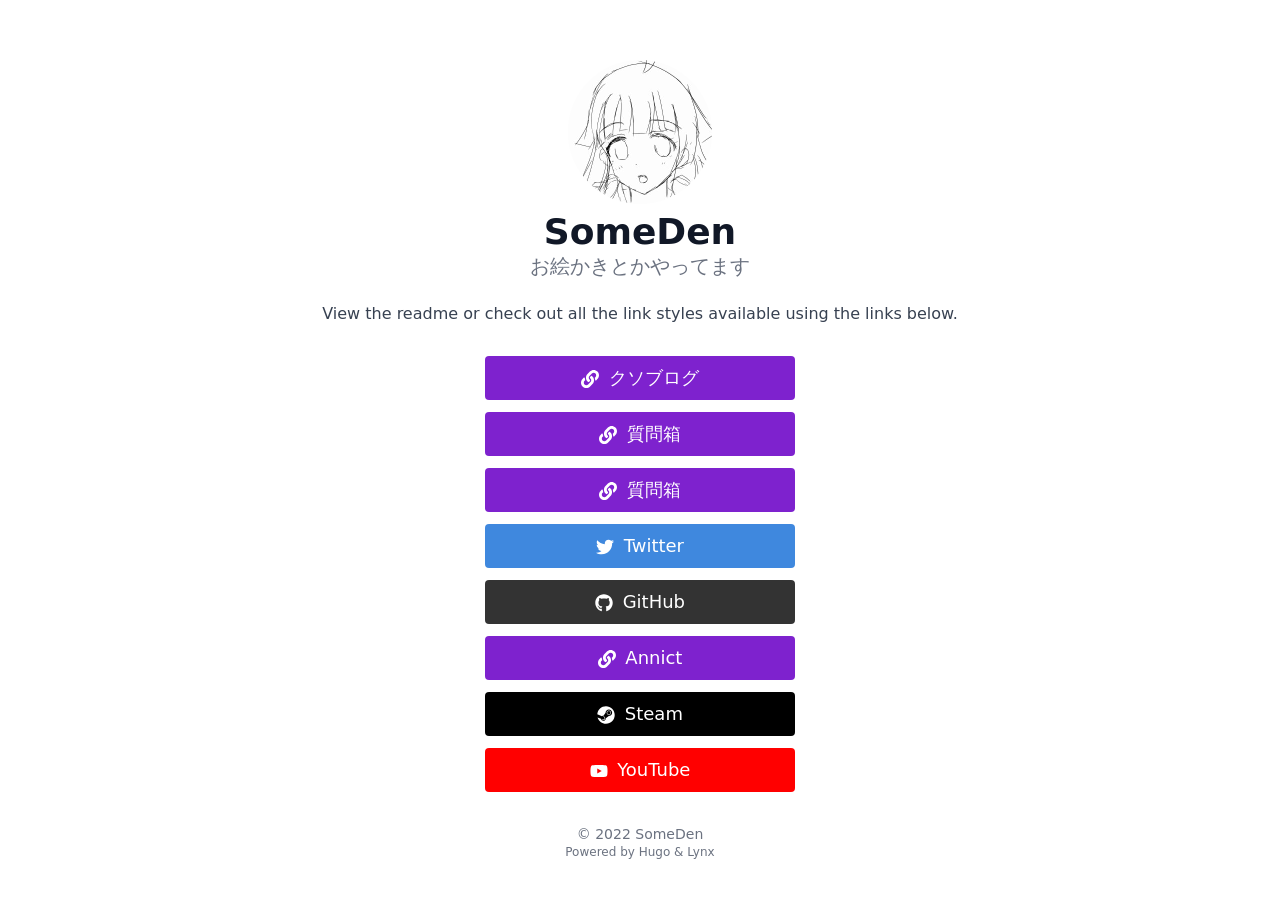
==== index.html @ 356dc379 "update" ====
<!DOCTYPE html>
<html lang="en"><head>
  <meta charset="utf-8" />
  
  <meta name="viewport" content="width=device-width, initial-scale=1.0" />
  <meta http-equiv="X-UA-Compatible" content="ie=edge" />
  
  <title>そむでんポータル</title>
    <meta name="title" content="そむでんポータル" />
  
  <meta name="description" content="This is a demo of the Lynx theme for Hugo." />
  
  
  
  <link rel="canonical" href="https://someden.net/" />
  <link rel="alternate" type="application/rss+xml" href="/index.xml" title="そむでんポータル" />
  
  
  
  
  
  
    
  
  
  <link
    type="text/css"
    rel="stylesheet"
    href="/css/main.bundle.min.e1b2ca140dff9c2460dcc70687567cdcdd257bd75f4d5760fb56a2e38b08fd2cbbd1a0a0da3be01f25ee10e62e0bbdfd3d20d3099c1bad1e24766a9400a176af.css"
    integrity="sha512-4bLKFA3/nCRg3McGh1Z83N0le9dfTVdg&#43;1ai44sI/Sy70aCg2jvgHyXuEOYuC739PSDTCZwbrR4kdmqUAKF2rw=="
  />
  
  
    <link rel="apple-touch-icon" sizes="180x180" href="/apple-touch-icon.png" />
    <link rel="icon" type="image/png" sizes="32x32" href="/favicon-32x32.png" />
    <link rel="icon" type="image/png" sizes="16x16" href="/favicon-16x16.png" />
    <link rel="manifest" href="/site.webmanifest" />
  
  
  
  
  
  
  
  <meta property="og:title" content="" />
<meta property="og:description" content="This is a demo of the Lynx theme for Hugo." />
<meta property="og:type" content="website" />
<meta property="og:url" content="https://someden.net/" />


  <meta name="twitter:card" content="summary"/>
<meta name="twitter:title" content=""/>
<meta name="twitter:description" content="This is a demo of the Lynx theme for Hugo."/>

  
  
    <meta name="generator" content="Hugo 0.105.0">
  
  
  <meta name="author" content="SomeDen" />
  
    
      <link href="#ZgotmplZ" rel="me" />
    
      <link href="#ZgotmplZ" rel="me" />
    
      <link href="#ZgotmplZ" rel="me" />
    
      <link href="https://twitter.com/SomeDen_JOTX" rel="me" />
    
      <link href="https://github.com/SomeDena786" rel="me" />
    
      <link href="#ZgotmplZ" rel="me" />
    
      <link href="https://steamcommunity.com/profiles/76561198400848263" rel="me" />
    
      <link href="https://www.youtube.com/channel/UC3XSgAMSK6L0suJ59h6_RxQ" rel="me" />
    
  
  
  
  
  


  
  
</head>
<body
    class="flex flex-col h-screen px-6 m-auto text-lg leading-7 bg-neutral max-w-7xl text-neutral-900 dark:bg-neutral-800 dark:text-white sm:px-14 md:px-24 lg:px-32"
  >
    <main class="flex-grow">
  <article class="flex flex-col items-center justify-center h-full mt-10 text-center">
    <header class="flex flex-col items-center mb-3">
      
        
        
        
          
        
        
          
        
        <img
          class="mb-2 rounded-full h-36 w-36"
          width="144"
          height="144"
          alt="SomeDen"
          src="/author_hu186de4450db01cb0ad0e7162a1427096_298804_288x288_fill_q75_box_smart1.jpg"
        />
      
      <h1 class="text-4xl font-extrabold dark:text-white">
        SomeDen
      </h1>
      
        <h2 class="text-xl text-neutral-500 dark:text-neutral-400">
          お絵かきとかやってます
        </h2>
      
      
        <section class="pt-5 prose dark:prose-invert"><p>View the readme or check out all the link styles available using the links below.</p>
</section>
      
    </header>
    
      <div class="flex flex-col flex-wrap min-w-full mt-4 sm:min-w-0">
        
          
            
            
            
            
            
            
              
              
              
              
              
            
            <a
              class="link link-link mb-3 min-w-full rounded py-2 text-lg sm:px-24"
              href="http://blog.someden.net"
              target="_self"
              
              rel="me noopener noreferrer"
            ><span class="mr-1">

  <span class="relative inline-block align-text-bottom icon">
    <svg aria-hidden="true" focusable="false" data-prefix="fas" data-icon="link" class="svg-inline--fa fa-link fa-w-16" role="img" xmlns="http://www.w3.org/2000/svg" viewBox="0 0 512 512"><path fill="currentColor" d="M326.612 185.391c59.747 59.809 58.927 155.698.36 214.59-.11.12-.24.25-.36.37l-67.2 67.2c-59.27 59.27-155.699 59.262-214.96 0-59.27-59.26-59.27-155.7 0-214.96l37.106-37.106c9.84-9.84 26.786-3.3 27.294 10.606.648 17.722 3.826 35.527 9.69 52.721 1.986 5.822.567 12.262-3.783 16.612l-13.087 13.087c-28.026 28.026-28.905 73.66-1.155 101.96 28.024 28.579 74.086 28.749 102.325.51l67.2-67.19c28.191-28.191 28.073-73.757 0-101.83-3.701-3.694-7.429-6.564-10.341-8.569a16.037 16.037 0 0 1-6.947-12.606c-.396-10.567 3.348-21.456 11.698-29.806l21.054-21.055c5.521-5.521 14.182-6.199 20.584-1.731a152.482 152.482 0 0 1 20.522 17.197zM467.547 44.449c-59.261-59.262-155.69-59.27-214.96 0l-67.2 67.2c-.12.12-.25.25-.36.37-58.566 58.892-59.387 154.781.36 214.59a152.454 152.454 0 0 0 20.521 17.196c6.402 4.468 15.064 3.789 20.584-1.731l21.054-21.055c8.35-8.35 12.094-19.239 11.698-29.806a16.037 16.037 0 0 0-6.947-12.606c-2.912-2.005-6.64-4.875-10.341-8.569-28.073-28.073-28.191-73.639 0-101.83l67.2-67.19c28.239-28.239 74.3-28.069 102.325.51 27.75 28.3 26.872 73.934-1.155 101.96l-13.087 13.087c-4.35 4.35-5.769 10.79-3.783 16.612 5.864 17.194 9.042 34.999 9.69 52.721.509 13.906 17.454 20.446 27.294 10.606l37.106-37.106c59.271-59.259 59.271-155.699.001-214.959z"></path></svg>
  </span>

</span>クソブログ
            </a>
          
        
          
            
            
            
            
            
            
              
              
              
              
              
            
            <a
              class="link link-link mb-3 min-w-full rounded py-2 text-lg sm:px-24"
              href="https://peing.net/ja/someden_jotx"
              target="_self"
              
              rel="me noopener noreferrer"
            ><span class="mr-1">

  <span class="relative inline-block align-text-bottom icon">
    <svg aria-hidden="true" focusable="false" data-prefix="fas" data-icon="link" class="svg-inline--fa fa-link fa-w-16" role="img" xmlns="http://www.w3.org/2000/svg" viewBox="0 0 512 512"><path fill="currentColor" d="M326.612 185.391c59.747 59.809 58.927 155.698.36 214.59-.11.12-.24.25-.36.37l-67.2 67.2c-59.27 59.27-155.699 59.262-214.96 0-59.27-59.26-59.27-155.7 0-214.96l37.106-37.106c9.84-9.84 26.786-3.3 27.294 10.606.648 17.722 3.826 35.527 9.69 52.721 1.986 5.822.567 12.262-3.783 16.612l-13.087 13.087c-28.026 28.026-28.905 73.66-1.155 101.96 28.024 28.579 74.086 28.749 102.325.51l67.2-67.19c28.191-28.191 28.073-73.757 0-101.83-3.701-3.694-7.429-6.564-10.341-8.569a16.037 16.037 0 0 1-6.947-12.606c-.396-10.567 3.348-21.456 11.698-29.806l21.054-21.055c5.521-5.521 14.182-6.199 20.584-1.731a152.482 152.482 0 0 1 20.522 17.197zM467.547 44.449c-59.261-59.262-155.69-59.27-214.96 0l-67.2 67.2c-.12.12-.25.25-.36.37-58.566 58.892-59.387 154.781.36 214.59a152.454 152.454 0 0 0 20.521 17.196c6.402 4.468 15.064 3.789 20.584-1.731l21.054-21.055c8.35-8.35 12.094-19.239 11.698-29.806a16.037 16.037 0 0 0-6.947-12.606c-2.912-2.005-6.64-4.875-10.341-8.569-28.073-28.073-28.191-73.639 0-101.83l67.2-67.19c28.239-28.239 74.3-28.069 102.325.51 27.75 28.3 26.872 73.934-1.155 101.96l-13.087 13.087c-4.35 4.35-5.769 10.79-3.783 16.612 5.864 17.194 9.042 34.999 9.69 52.721.509 13.906 17.454 20.446 27.294 10.606l37.106-37.106c59.271-59.259 59.271-155.699.001-214.959z"></path></svg>
  </span>

</span>質問箱
            </a>
          
        
          
            
            
            
            
            
            
              
              
              
              
              
            
            <a
              class="link link-link mb-3 min-w-full rounded py-2 text-lg sm:px-24"
              href="someden@someden.net"
              target="_self"
              
              rel="me noopener noreferrer"
            ><span class="mr-1">

  <span class="relative inline-block align-text-bottom icon">
    <svg aria-hidden="true" focusable="false" data-prefix="fas" data-icon="link" class="svg-inline--fa fa-link fa-w-16" role="img" xmlns="http://www.w3.org/2000/svg" viewBox="0 0 512 512"><path fill="currentColor" d="M326.612 185.391c59.747 59.809 58.927 155.698.36 214.59-.11.12-.24.25-.36.37l-67.2 67.2c-59.27 59.27-155.699 59.262-214.96 0-59.27-59.26-59.27-155.7 0-214.96l37.106-37.106c9.84-9.84 26.786-3.3 27.294 10.606.648 17.722 3.826 35.527 9.69 52.721 1.986 5.822.567 12.262-3.783 16.612l-13.087 13.087c-28.026 28.026-28.905 73.66-1.155 101.96 28.024 28.579 74.086 28.749 102.325.51l67.2-67.19c28.191-28.191 28.073-73.757 0-101.83-3.701-3.694-7.429-6.564-10.341-8.569a16.037 16.037 0 0 1-6.947-12.606c-.396-10.567 3.348-21.456 11.698-29.806l21.054-21.055c5.521-5.521 14.182-6.199 20.584-1.731a152.482 152.482 0 0 1 20.522 17.197zM467.547 44.449c-59.261-59.262-155.69-59.27-214.96 0l-67.2 67.2c-.12.12-.25.25-.36.37-58.566 58.892-59.387 154.781.36 214.59a152.454 152.454 0 0 0 20.521 17.196c6.402 4.468 15.064 3.789 20.584-1.731l21.054-21.055c8.35-8.35 12.094-19.239 11.698-29.806a16.037 16.037 0 0 0-6.947-12.606c-2.912-2.005-6.64-4.875-10.341-8.569-28.073-28.073-28.191-73.639 0-101.83l67.2-67.19c28.239-28.239 74.3-28.069 102.325.51 27.75 28.3 26.872 73.934-1.155 101.96l-13.087 13.087c-4.35 4.35-5.769 10.79-3.783 16.612 5.864 17.194 9.042 34.999 9.69 52.721.509 13.906 17.454 20.446 27.294 10.606l37.106-37.106c59.271-59.259 59.271-155.699.001-214.959z"></path></svg>
  </span>

</span>質問箱
            </a>
          
        
          
            
            
            
            
            
            
            <a
              class="link link-twitter mb-3 min-w-full rounded py-2 text-lg sm:px-24"
              href="https://twitter.com/SomeDen_JOTX"
              target="_blank"
              
              rel="me noopener noreferrer"
            ><span class="mr-1">

  <span class="relative inline-block align-text-bottom icon">
    <svg aria-hidden="true" focusable="false" data-prefix="fab" data-icon="twitter" class="svg-inline--fa fa-twitter fa-w-16" role="img" xmlns="http://www.w3.org/2000/svg" viewBox="0 0 512 512"><path fill="currentColor" d="M459.37 151.716c.325 4.548.325 9.097.325 13.645 0 138.72-105.583 298.558-298.558 298.558-59.452 0-114.68-17.219-161.137-47.106 8.447.974 16.568 1.299 25.34 1.299 49.055 0 94.213-16.568 130.274-44.832-46.132-.975-84.792-31.188-98.112-72.772 6.498.974 12.995 1.624 19.818 1.624 9.421 0 18.843-1.3 27.614-3.573-48.081-9.747-84.143-51.98-84.143-102.985v-1.299c13.969 7.797 30.214 12.67 47.431 13.319-28.264-18.843-46.781-51.005-46.781-87.391 0-19.492 5.197-37.36 14.294-52.954 51.655 63.675 129.3 105.258 216.365 109.807-1.624-7.797-2.599-15.918-2.599-24.04 0-57.828 46.782-104.934 104.934-104.934 30.213 0 57.502 12.67 76.67 33.137 23.715-4.548 46.456-13.32 66.599-25.34-7.798 24.366-24.366 44.833-46.132 57.827 21.117-2.273 41.584-8.122 60.426-16.243-14.292 20.791-32.161 39.308-52.628 54.253z"></path></svg>
  </span>

</span>Twitter
            </a>
          
        
          
            
            
            
            
            
            
            <a
              class="link link-github mb-3 min-w-full rounded py-2 text-lg sm:px-24"
              href="https://github.com/SomeDena786"
              target="_blank"
              
              rel="me noopener noreferrer"
            ><span class="mr-1">

  <span class="relative inline-block align-text-bottom icon">
    <svg aria-hidden="true" focusable="false" data-prefix="fab" data-icon="github" class="svg-inline--fa fa-github fa-w-16" role="img" xmlns="http://www.w3.org/2000/svg" viewBox="0 0 496 512"><path fill="currentColor" d="M165.9 397.4c0 2-2.3 3.6-5.2 3.6-3.3.3-5.6-1.3-5.6-3.6 0-2 2.3-3.6 5.2-3.6 3-.3 5.6 1.3 5.6 3.6zm-31.1-4.5c-.7 2 1.3 4.3 4.3 4.9 2.6 1 5.6 0 6.2-2s-1.3-4.3-4.3-5.2c-2.6-.7-5.5.3-6.2 2.3zm44.2-1.7c-2.9.7-4.9 2.6-4.6 4.9.3 2 2.9 3.3 5.9 2.6 2.9-.7 4.9-2.6 4.6-4.6-.3-1.9-3-3.2-5.9-2.9zM244.8 8C106.1 8 0 113.3 0 252c0 110.9 69.8 205.8 169.5 239.2 12.8 2.3 17.3-5.6 17.3-12.1 0-6.2-.3-40.4-.3-61.4 0 0-70 15-84.7-29.8 0 0-11.4-29.1-27.8-36.6 0 0-22.9-15.7 1.6-15.4 0 0 24.9 2 38.6 25.8 21.9 38.6 58.6 27.5 72.9 20.9 2.3-16 8.8-27.1 16-33.7-55.9-6.2-112.3-14.3-112.3-110.5 0-27.5 7.6-41.3 23.6-58.9-2.6-6.5-11.1-33.3 2.6-67.9 20.9-6.5 69 27 69 27 20-5.6 41.5-8.5 62.8-8.5s42.8 2.9 62.8 8.5c0 0 48.1-33.6 69-27 13.7 34.7 5.2 61.4 2.6 67.9 16 17.7 25.8 31.5 25.8 58.9 0 96.5-58.9 104.2-114.8 110.5 9.2 7.9 17 22.9 17 46.4 0 33.7-.3 75.4-.3 83.6 0 6.5 4.6 14.4 17.3 12.1C428.2 457.8 496 362.9 496 252 496 113.3 383.5 8 244.8 8zM97.2 352.9c-1.3 1-1 3.3.7 5.2 1.6 1.6 3.9 2.3 5.2 1 1.3-1 1-3.3-.7-5.2-1.6-1.6-3.9-2.3-5.2-1zm-10.8-8.1c-.7 1.3.3 2.9 2.3 3.9 1.6 1 3.6.7 4.3-.7.7-1.3-.3-2.9-2.3-3.9-2-.6-3.6-.3-4.3.7zm32.4 35.6c-1.6 1.3-1 4.3 1.3 6.2 2.3 2.3 5.2 2.6 6.5 1 1.3-1.3.7-4.3-1.3-6.2-2.2-2.3-5.2-2.6-6.5-1zm-11.4-14.7c-1.6 1-1.6 3.6 0 5.9 1.6 2.3 4.3 3.3 5.6 2.3 1.6-1.3 1.6-3.9 0-6.2-1.4-2.3-4-3.3-5.6-2z"></path></svg>
  </span>

</span>GitHub
            </a>
          
        
          
            
            
            
            
            
            
              
              
              
              
              
            
            <a
              class="link link-link mb-3 min-w-full rounded py-2 text-lg sm:px-24"
              href="https://annict.com/@SomeDen_JOTX"
              target="_self"
              
              rel="me noopener noreferrer"
            ><span class="mr-1">

  <span class="relative inline-block align-text-bottom icon">
    <svg aria-hidden="true" focusable="false" data-prefix="fas" data-icon="link" class="svg-inline--fa fa-link fa-w-16" role="img" xmlns="http://www.w3.org/2000/svg" viewBox="0 0 512 512"><path fill="currentColor" d="M326.612 185.391c59.747 59.809 58.927 155.698.36 214.59-.11.12-.24.25-.36.37l-67.2 67.2c-59.27 59.27-155.699 59.262-214.96 0-59.27-59.26-59.27-155.7 0-214.96l37.106-37.106c9.84-9.84 26.786-3.3 27.294 10.606.648 17.722 3.826 35.527 9.69 52.721 1.986 5.822.567 12.262-3.783 16.612l-13.087 13.087c-28.026 28.026-28.905 73.66-1.155 101.96 28.024 28.579 74.086 28.749 102.325.51l67.2-67.19c28.191-28.191 28.073-73.757 0-101.83-3.701-3.694-7.429-6.564-10.341-8.569a16.037 16.037 0 0 1-6.947-12.606c-.396-10.567 3.348-21.456 11.698-29.806l21.054-21.055c5.521-5.521 14.182-6.199 20.584-1.731a152.482 152.482 0 0 1 20.522 17.197zM467.547 44.449c-59.261-59.262-155.69-59.27-214.96 0l-67.2 67.2c-.12.12-.25.25-.36.37-58.566 58.892-59.387 154.781.36 214.59a152.454 152.454 0 0 0 20.521 17.196c6.402 4.468 15.064 3.789 20.584-1.731l21.054-21.055c8.35-8.35 12.094-19.239 11.698-29.806a16.037 16.037 0 0 0-6.947-12.606c-2.912-2.005-6.64-4.875-10.341-8.569-28.073-28.073-28.191-73.639 0-101.83l67.2-67.19c28.239-28.239 74.3-28.069 102.325.51 27.75 28.3 26.872 73.934-1.155 101.96l-13.087 13.087c-4.35 4.35-5.769 10.79-3.783 16.612 5.864 17.194 9.042 34.999 9.69 52.721.509 13.906 17.454 20.446 27.294 10.606l37.106-37.106c59.271-59.259 59.271-155.699.001-214.959z"></path></svg>
  </span>

</span>Annict
            </a>
          
        
          
            
            
            
            
            
            
            <a
              class="link link-steam mb-3 min-w-full rounded py-2 text-lg sm:px-24"
              href="https://steamcommunity.com/profiles/76561198400848263"
              target="_blank"
              
              rel="me noopener noreferrer"
            ><span class="mr-1">

  <span class="relative inline-block align-text-bottom icon">
    <svg aria-hidden="true" focusable="false" data-prefix="fab" data-icon="steam" class="svg-inline--fa fa-steam fa-w-16" role="img" xmlns="http://www.w3.org/2000/svg" viewBox="0 0 496 512"><path fill="currentColor" d="M496 256c0 137-111.2 248-248.4 248-113.8 0-209.6-76.3-239-180.4l95.2 39.3c6.4 32.1 34.9 56.4 68.9 56.4 39.2 0 71.9-32.4 70.2-73.5l84.5-60.2c52.1 1.3 95.8-40.9 95.8-93.5 0-51.6-42-93.5-93.7-93.5s-93.7 42-93.7 93.5v1.2L176.6 279c-15.5-.9-30.7 3.4-43.5 12.1L0 236.1C10.2 108.4 117.1 8 247.6 8 384.8 8 496 119 496 256zM155.7 384.3l-30.5-12.6a52.79 52.79 0 0 0 27.2 25.8c26.9 11.2 57.8-1.6 69-28.4 5.4-13 5.5-27.3.1-40.3-5.4-13-15.5-23.2-28.5-28.6-12.9-5.4-26.7-5.2-38.9-.6l31.5 13c19.8 8.2 29.2 30.9 20.9 50.7-8.3 19.9-31 29.2-50.8 21zm173.8-129.9c-34.4 0-62.4-28-62.4-62.3s28-62.3 62.4-62.3 62.4 28 62.4 62.3-27.9 62.3-62.4 62.3zm.1-15.6c25.9 0 46.9-21 46.9-46.8 0-25.9-21-46.8-46.9-46.8s-46.9 21-46.9 46.8c.1 25.8 21.1 46.8 46.9 46.8z"></path></svg>
  </span>

</span>Steam
            </a>
          
        
          
            
            
            
            
            
            
            <a
              class="link link-youtube mb-3 min-w-full rounded py-2 text-lg sm:px-24"
              href="https://www.youtube.com/channel/UC3XSgAMSK6L0suJ59h6_RxQ"
              target="_blank"
              
              rel="me noopener noreferrer"
            ><span class="mr-1">

  <span class="relative inline-block align-text-bottom icon">
    <svg aria-hidden="true" focusable="false" data-prefix="fab" data-icon="youtube" class="svg-inline--fa fa-youtube fa-w-18" role="img" xmlns="http://www.w3.org/2000/svg" viewBox="0 0 576 512"><path fill="currentColor" d="M549.655 124.083c-6.281-23.65-24.787-42.276-48.284-48.597C458.781 64 288 64 288 64S117.22 64 74.629 75.486c-23.497 6.322-42.003 24.947-48.284 48.597-11.412 42.867-11.412 132.305-11.412 132.305s0 89.438 11.412 132.305c6.281 23.65 24.787 41.5 48.284 47.821C117.22 448 288 448 288 448s170.78 0 213.371-11.486c23.497-6.321 42.003-24.171 48.284-47.821 11.412-42.867 11.412-132.305 11.412-132.305s0-89.438-11.412-132.305zm-317.51 213.508V175.185l142.739 81.205-142.739 81.201z"></path></svg>
  </span>

</span>YouTube
            </a>
          
        
      </div>
    
  </article>
</main><footer class="py-10">
  <div class="text-center">
    
    <p class="text-sm text-neutral-500 dark:text-neutral-400">
        &copy;
        2022
        SomeDen
    </p>
    
    
      <p class="text-xs text-neutral-500 dark:text-neutral-400">
        
        
        Powered by <a class="hover:underline hover:decoration-primary-400 hover:text-primary-500"
          href="https://gohugo.io/" target="_blank" rel="noopener noreferrer">Hugo</a> &amp; <a class="hover:underline hover:decoration-primary-400 hover:text-primary-500" href="https://git.io/hugo-lynx" target="_blank" rel="noopener noreferrer">Lynx</a>
      </p>
    
  </div>
  
  
</footer>
</body>
</html>
---- css/main.bundle.min.e1b2ca140dff9c2460dcc70687567cdcdd257bd75f4d5760fb56a2e38b08fd2cbbd1a0a0da3be01f25ee10e62e0bbdfd3d20d3099c1bad1e24766a9400a176af.css ----
/*!Lynx v1.2.1 | MIT License | https://github.com/jpanther/lynx*//*!tailwindcss v3.1.8 | MIT License | https://tailwindcss.com*/*,::before,::after{box-sizing:border-box;border-width:0;border-style:solid;border-color:initial}::before,::after{--tw-content:''}html{line-height:1.5;-webkit-text-size-adjust:100%;-moz-tab-size:4;-o-tab-size:4;tab-size:4;font-family:ui-sans-serif,system-ui,-apple-system,BlinkMacSystemFont,segoe ui,Roboto,helvetica neue,Arial,noto sans,sans-serif,apple color emoji,segoe ui emoji,segoe ui symbol,noto color emoji}body{margin:0;line-height:inherit}hr{height:0;color:inherit;border-top-width:1px}abbr:where([title]){-webkit-text-decoration:underline dotted;text-decoration:underline dotted}h1,h2,h3,h4,h5,h6{font-size:inherit;font-weight:inherit}a{color:inherit;text-decoration:inherit}b,strong{font-weight:bolder}code,kbd,samp,pre{font-family:ui-monospace,SFMono-Regular,Menlo,Monaco,Consolas,liberation mono,courier new,monospace;font-size:1em}small{font-size:80%}sub,sup{font-size:75%;line-height:0;position:relative;vertical-align:baseline}sub{bottom:-.25em}sup{top:-.5em}table{text-indent:0;border-color:inherit;border-collapse:collapse}button,input,optgroup,select,textarea{font-family:inherit;font-size:100%;font-weight:inherit;line-height:inherit;color:inherit;margin:0;padding:0}button,select{text-transform:none}button,[type=button],[type=reset],[type=submit]{-webkit-appearance:button;background-color:transparent;background-image:none}:-moz-focusring{outline:auto}:-moz-ui-invalid{box-shadow:none}progress{vertical-align:baseline}::-webkit-inner-spin-button,::-webkit-outer-spin-button{height:auto}[type=search]{-webkit-appearance:textfield;outline-offset:-2px}::-webkit-search-decoration{-webkit-appearance:none}::-webkit-file-upload-button{-webkit-appearance:button;font:inherit}summary{display:list-item}blockquote,dl,dd,h1,h2,h3,h4,h5,h6,hr,figure,p,pre{margin:0}fieldset{margin:0;padding:0}legend{padding:0}ol,ul,menu{list-style:none;margin:0;padding:0}textarea{resize:vertical}input::-moz-placeholder,textarea::-moz-placeholder{opacity:1;color:#9ca3af}input::placeholder,textarea::placeholder{opacity:1;color:#9ca3af}button,[role=button]{cursor:pointer}:disabled{cursor:default}img,svg,video,canvas,audio,iframe,embed,object{display:block;vertical-align:middle}img,video{max-width:100%;height:auto}*,::before,::after{--tw-border-spacing-x:0;--tw-border-spacing-y:0;--tw-translate-x:0;--tw-translate-y:0;--tw-rotate:0;--tw-skew-x:0;--tw-skew-y:0;--tw-scale-x:1;--tw-scale-y:1;--tw-pan-x: ;--tw-pan-y: ;--tw-pinch-zoom: ;--tw-scroll-snap-strictness:proximity;--tw-ordinal: ;--tw-slashed-zero: ;--tw-numeric-figure: ;--tw-numeric-spacing: ;--tw-numeric-fraction: ;--tw-ring-inset: ;--tw-ring-offset-width:0px;--tw-ring-offset-color:#fff;--tw-ring-color:rgb(59 130 246 / 0.5);--tw-ring-offset-shadow:0 0 #0000;--tw-ring-shadow:0 0 #0000;--tw-shadow:0 0 #0000;--tw-shadow-colored:0 0 #0000;--tw-blur: ;--tw-brightness: ;--tw-contrast: ;--tw-grayscale: ;--tw-hue-rotate: ;--tw-invert: ;--tw-saturate: ;--tw-sepia: ;--tw-drop-shadow: ;--tw-backdrop-blur: ;--tw-backdrop-brightness: ;--tw-backdrop-contrast: ;--tw-backdrop-grayscale: ;--tw-backdrop-hue-rotate: ;--tw-backdrop-invert: ;--tw-backdrop-opacity: ;--tw-backdrop-saturate: ;--tw-backdrop-sepia: }::-webkit-backdrop{--tw-border-spacing-x:0;--tw-border-spacing-y:0;--tw-translate-x:0;--tw-translate-y:0;--tw-rotate:0;--tw-skew-x:0;--tw-skew-y:0;--tw-scale-x:1;--tw-scale-y:1;--tw-pan-x: ;--tw-pan-y: ;--tw-pinch-zoom: ;--tw-scroll-snap-strictness:proximity;--tw-ordinal: ;--tw-slashed-zero: ;--tw-numeric-figure: ;--tw-numeric-spacing: ;--tw-numeric-fraction: ;--tw-ring-inset: ;--tw-ring-offset-width:0px;--tw-ring-offset-color:#fff;--tw-ring-color:rgb(59 130 246 / 0.5);--tw-ring-offset-shadow:0 0 #0000;--tw-ring-shadow:0 0 #0000;--tw-shadow:0 0 #0000;--tw-shadow-colored:0 0 #0000;--tw-blur: ;--tw-brightness: ;--tw-contrast: ;--tw-grayscale: ;--tw-hue-rotate: ;--tw-invert: ;--tw-saturate: ;--tw-sepia: ;--tw-drop-shadow: ;--tw-backdrop-blur: ;--tw-backdrop-brightness: ;--tw-backdrop-contrast: ;--tw-backdrop-grayscale: ;--tw-backdrop-hue-rotate: ;--tw-backdrop-invert: ;--tw-backdrop-opacity: ;--tw-backdrop-saturate: ;--tw-backdrop-sepia: }::backdrop{--tw-border-spacing-x:0;--tw-border-spacing-y:0;--tw-translate-x:0;--tw-translate-y:0;--tw-rotate:0;--tw-skew-x:0;--tw-skew-y:0;--tw-scale-x:1;--tw-scale-y:1;--tw-pan-x: ;--tw-pan-y: ;--tw-pinch-zoom: ;--tw-scroll-snap-strictness:proximity;--tw-ordinal: ;--tw-slashed-zero: ;--tw-numeric-figure: ;--tw-numeric-spacing: ;--tw-numeric-fraction: ;--tw-ring-inset: ;--tw-ring-offset-width:0px;--tw-ring-offset-color:#fff;--tw-ring-color:rgb(59 130 246 / 0.5);--tw-ring-offset-shadow:0 0 #0000;--tw-ring-shadow:0 0 #0000;--tw-shadow:0 0 #0000;--tw-shadow-colored:0 0 #0000;--tw-blur: ;--tw-brightness: ;--tw-contrast: ;--tw-grayscale: ;--tw-hue-rotate: ;--tw-invert: ;--tw-saturate: ;--tw-sepia: ;--tw-drop-shadow: ;--tw-backdrop-blur: ;--tw-backdrop-brightness: ;--tw-backdrop-contrast: ;--tw-backdrop-grayscale: ;--tw-backdrop-hue-rotate: ;--tw-backdrop-invert: ;--tw-backdrop-opacity: ;--tw-backdrop-saturate: ;--tw-backdrop-sepia: }.prose{color:var(--tw-prose-body);max-width:65ch}.prose :where([class~=lead]):not(:where([class~=not-prose] *)){color:var(--tw-prose-lead);font-size:1.25em;line-height:1.6;margin-top:1.2em;margin-bottom:1.2em}.prose :where(a):not(:where([class~=not-prose] *)){color:var(--tw-prose-links);text-decoration:underline;font-weight:500;-webkit-text-decoration-color:#d8b4fe;text-decoration-color:#d8b4fe}.prose :where(a):not(:where([class~=not-prose] *)):hover{text-decoration:none;background-color:#9333ea;border-radius:.09rem}.prose :where(strong):not(:where([class~=not-prose] *)){color:var(--tw-prose-bold);font-weight:600}.prose :where(a strong):not(:where([class~=not-prose] *)){color:inherit}.prose :where(blockquote strong):not(:where([class~=not-prose] *)){color:inherit}.prose :where(thead th strong):not(:where([class~=not-prose] *)){color:inherit}.prose :where(ol):not(:where([class~=not-prose] *)){list-style-type:decimal;margin-top:1.25em;margin-bottom:1.25em;padding-left:1.625em}.prose :where(ol[type=A]):not(:where([class~=not-prose] *)){list-style-type:upper-alpha}.prose :where(ol[type=a]):not(:where([class~=not-prose] *)){list-style-type:lower-alpha}.prose :where(ol[type=As]):not(:where([class~=not-prose] *)){list-style-type:upper-alpha}.prose :where(ol[type=as]):not(:where([class~=not-prose] *)){list-style-type:lower-alpha}.prose :where(ol[type=I]):not(:where([class~=not-prose] *)){list-style-type:upper-roman}.prose :where(ol[type=i]):not(:where([class~=not-prose] *)){list-style-type:lower-roman}.prose :where(ol[type=Is]):not(:where([class~=not-prose] *)){list-style-type:upper-roman}.prose :where(ol[type=is]):not(:where([class~=not-prose] *)){list-style-type:lower-roman}.prose :where(ol[type="1"]):not(:where([class~=not-prose] *)){list-style-type:decimal}.prose :where(ul):not(:where([class~=not-prose] *)){list-style-type:disc;margin-top:1.25em;margin-bottom:1.25em;padding-left:1.625em}.prose :where(ol>li):not(:where([class~=not-prose] *))::marker{font-weight:400;color:var(--tw-prose-counters)}.prose :where(ul>li):not(:where([class~=not-prose] *))::marker{color:var(--tw-prose-bullets)}.prose :where(hr):not(:where([class~=not-prose] *)){border-color:var(--tw-prose-hr);border-top-width:1px;margin-top:3em;margin-bottom:3em}.prose :where(blockquote):not(:where([class~=not-prose] *)){font-weight:500;font-style:italic;color:var(--tw-prose-quotes);border-left-width:.25rem;border-left-color:var(--tw-prose-quote-borders);quotes:"\201C""\201D""\2018""\2019";margin-top:1.6em;margin-bottom:1.6em;padding-left:1em}.prose :where(blockquote p:first-of-type):not(:where([class~=not-prose] *))::before{content:open-quote}.prose :where(blockquote p:last-of-type):not(:where([class~=not-prose] *))::after{content:close-quote}.prose :where(h1):not(:where([class~=not-prose] *)){color:var(--tw-prose-headings);font-weight:800;font-size:2.25em;margin-top:0;margin-bottom:.8888889em;line-height:1.1111111}.prose :where(h1 strong):not(:where([class~=not-prose] *)){font-weight:900;color:inherit}.prose :where(h2):not(:where([class~=not-prose] *)){color:var(--tw-prose-headings);font-weight:700;font-size:1.5em;margin-top:2em;margin-bottom:1em;line-height:1.3333333}.prose :where(h2 strong):not(:where([class~=not-prose] *)){font-weight:800;color:inherit}.prose :where(h3):not(:where([class~=not-prose] *)){color:var(--tw-prose-headings);font-weight:600;font-size:1.25em;margin-top:1.6em;margin-bottom:.6em;line-height:1.6}.prose :where(h3 strong):not(:where([class~=not-prose] *)){font-weight:700;color:inherit}.prose :where(h4):not(:where([class~=not-prose] *)){color:var(--tw-prose-headings);font-weight:600;margin-top:1.5em;margin-bottom:.5em;line-height:1.5}.prose :where(h4 strong):not(:where([class~=not-prose] *)){font-weight:700;color:inherit}.prose :where(img):not(:where([class~=not-prose] *)){margin-top:2em;margin-bottom:2em}.prose :where(figure>*):not(:where([class~=not-prose] *)){margin-top:0;margin-bottom:0}.prose :where(figcaption):not(:where([class~=not-prose] *)){color:var(--tw-prose-captions);font-size:.875em;line-height:1.4285714;margin-top:.8571429em}.prose :where(code):not(:where([class~=not-prose] *)){color:var(--tw-prose-code);font-weight:600;font-size:.875em}.prose :where(code):not(:where([class~=not-prose] *))::before{content:"`"}.prose :where(code):not(:where([class~=not-prose] *))::after{content:"`"}.prose :where(a code):not(:where([class~=not-prose] *)){color:var(--tw-prose-code)}.prose :where(h1 code):not(:where([class~=not-prose] *)){color:inherit}.prose :where(h2 code):not(:where([class~=not-prose] *)){color:inherit;font-size:.875em}.prose :where(h3 code):not(:where([class~=not-prose] *)){color:inherit;font-size:.9em}.prose :where(h4 code):not(:where([class~=not-prose] *)){color:inherit}.prose :where(blockquote code):not(:where([class~=not-prose] *)){color:inherit}.prose :where(thead th code):not(:where([class~=not-prose] *)){color:inherit}.prose :where(pre):not(:where([class~=not-prose] *)){color:var(--tw-prose-pre-code);background-color:var(--tw-prose-pre-bg);overflow-x:auto;font-weight:400;font-size:.875em;line-height:1.7142857;margin-top:1.7142857em;margin-bottom:1.7142857em;border-radius:.375rem;padding-top:.8571429em;padding-right:1.1428571em;padding-bottom:.8571429em;padding-left:1.1428571em}.prose :where(pre code):not(:where([class~=not-prose] *)){background-color:transparent;border-width:0;border-radius:0;padding:0;font-weight:inherit;color:inherit;font-size:inherit;font-family:inherit;line-height:inherit}.prose :where(pre code):not(:where([class~=not-prose] *))::before{content:none}.prose :where(pre code):not(:where([class~=not-prose] *))::after{content:none}.prose :where(table):not(:where([class~=not-prose] *)){width:100%;table-layout:auto;text-align:left;margin-top:2em;margin-bottom:2em;font-size:.875em;line-height:1.7142857}.prose :where(thead):not(:where([class~=not-prose] *)){border-bottom-width:1px;border-bottom-color:var(--tw-prose-th-borders)}.prose :where(thead th):not(:where([class~=not-prose] *)){color:var(--tw-prose-headings);font-weight:600;vertical-align:bottom;padding-right:.5714286em;padding-bottom:.5714286em;padding-left:.5714286em}.prose :where(tbody tr):not(:where([class~=not-prose] *)){border-bottom-width:1px;border-bottom-color:var(--tw-prose-td-borders)}.prose :where(tbody tr:last-child):not(:where([class~=not-prose] *)){border-bottom-width:0}.prose :where(tbody td):not(:where([class~=not-prose] *)){vertical-align:baseline}.prose :where(tfoot):not(:where([class~=not-prose] *)){border-top-width:1px;border-top-color:var(--tw-prose-th-borders)}.prose :where(tfoot td):not(:where([class~=not-prose] *)){vertical-align:top}.prose{--tw-prose-body:#374151;--tw-prose-headings:#1f2937;--tw-prose-lead:#6b7280;--tw-prose-links:#7e22ce;--tw-prose-bold:#111827;--tw-prose-counters:#1f2937;--tw-prose-bullets:#6b7280;--tw-prose-hr:#e5e7eb;--tw-prose-quotes:#374151;--tw-prose-quote-borders:#e9d5ff;--tw-prose-captions:#6b7280;--tw-prose-code:#7e22ce;--tw-prose-pre-code:#374151;--tw-prose-pre-bg:#f9fafb;--tw-prose-th-borders:#6b7280;--tw-prose-td-borders:#d1d5db;--tw-prose-invert-body:#d1d5db;--tw-prose-invert-headings:#f9fafb;--tw-prose-invert-lead:#6b7280;--tw-prose-invert-links:#c084fc;--tw-prose-invert-bold:#fff;--tw-prose-invert-counters:#9ca3af;--tw-prose-invert-bullets:#4b5563;--tw-prose-invert-hr:#6b7280;--tw-prose-invert-quotes:#e5e7eb;--tw-prose-invert-quote-borders:#581c87;--tw-prose-invert-captions:#9ca3af;--tw-prose-invert-code:#c084fc;--tw-prose-invert-pre-code:#e5e7eb;--tw-prose-invert-pre-bg:#374151;--tw-prose-invert-th-borders:#6b7280;--tw-prose-invert-td-borders:#374151;font-size:1rem;line-height:1.75}.prose :where(p):not(:where([class~=not-prose] *)){margin-top:1.25em;margin-bottom:1.25em}.prose :where(video):not(:where([class~=not-prose] *)){margin-top:2em;margin-bottom:2em}.prose :where(figure):not(:where([class~=not-prose] *)){margin-top:2em;margin-bottom:2em}.prose :where(li):not(:where([class~=not-prose] *)){margin-top:.5em;margin-bottom:.5em}.prose :where(ol>li):not(:where([class~=not-prose] *)){padding-left:.375em}.prose :where(ul>li):not(:where([class~=not-prose] *)){padding-left:.375em}.prose :where(.prose>ul>li p):not(:where([class~=not-prose] *)){margin-top:.75em;margin-bottom:.75em}.prose :where(.prose>ul>li>*:first-child):not(:where([class~=not-prose] *)){margin-top:1.25em}.prose :where(.prose>ul>li>*:last-child):not(:where([class~=not-prose] *)){margin-bottom:1.25em}.prose :where(.prose>ol>li>*:first-child):not(:where([class~=not-prose] *)){margin-top:1.25em}.prose :where(.prose>ol>li>*:last-child):not(:where([class~=not-prose] *)){margin-bottom:1.25em}.prose :where(ul ul,ul ol,ol ul,ol ol):not(:where([class~=not-prose] *)){margin-top:.75em;margin-bottom:.75em}.prose :where(hr+*):not(:where([class~=not-prose] *)){margin-top:0}.prose :where(h2+*):not(:where([class~=not-prose] *)){margin-top:0}.prose :where(h3+*):not(:where([class~=not-prose] *)){margin-top:0}.prose :where(h4+*):not(:where([class~=not-prose] *)){margin-top:0}.prose :where(thead th:first-child):not(:where([class~=not-prose] *)){padding-left:0}.prose :where(thead th:last-child):not(:where([class~=not-prose] *)){padding-right:0}.prose :where(tbody td,tfoot td):not(:where([class~=not-prose] *)){padding-top:.5714286em;padding-right:.5714286em;padding-bottom:.5714286em;padding-left:.5714286em}.prose :where(tbody td:first-child,tfoot td:first-child):not(:where([class~=not-prose] *)){padding-left:0}.prose :where(tbody td:last-child,tfoot td:last-child):not(:where([class~=not-prose] *)){padding-right:0}.prose :where(.prose>:first-child):not(:where([class~=not-prose] *)){margin-top:0}.prose :where(.prose>:last-child):not(:where([class~=not-prose] *)){margin-bottom:0}.prose :where(kbd):not(:where([class~=not-prose] *)){background-color:#e5e7eb;padding:.1rem .4rem;border-radius:.25rem;font-size:.9rem;font-weight:600}.prose :where(mark):not(:where([class~=not-prose] *)){color:#1f2937;background-color:#e9d5ff;padding:.1rem .2rem;border-radius:.12rem}.prose-sm :where(.prose>ul>li p):not(:where([class~=not-prose] *)){margin-top:.5714286em;margin-bottom:.5714286em}.prose-sm :where(.prose>ul>li>*:first-child):not(:where([class~=not-prose] *)){margin-top:1.1428571em}.prose-sm :where(.prose>ul>li>*:last-child):not(:where([class~=not-prose] *)){margin-bottom:1.1428571em}.prose-sm :where(.prose>ol>li>*:first-child):not(:where([class~=not-prose] *)){margin-top:1.1428571em}.prose-sm :where(.prose>ol>li>*:last-child):not(:where([class~=not-prose] *)){margin-bottom:1.1428571em}.prose-sm :where(.prose>:first-child):not(:where([class~=not-prose] *)){margin-top:0}.prose-sm :where(.prose>:last-child):not(:where([class~=not-prose] *)){margin-bottom:0}.prose-base :where(.prose>ul>li p):not(:where([class~=not-prose] *)){margin-top:.75em;margin-bottom:.75em}.prose-base :where(.prose>ul>li>*:first-child):not(:where([class~=not-prose] *)){margin-top:1.25em}.prose-base :where(.prose>ul>li>*:last-child):not(:where([class~=not-prose] *)){margin-bottom:1.25em}.prose-base :where(.prose>ol>li>*:first-child):not(:where([class~=not-prose] *)){margin-top:1.25em}.prose-base :where(.prose>ol>li>*:last-child):not(:where([class~=not-prose] *)){margin-bottom:1.25em}.prose-base :where(.prose>:first-child):not(:where([class~=not-prose] *)){margin-top:0}.prose-base :where(.prose>:last-child):not(:where([class~=not-prose] *)){margin-bottom:0}.prose-lg :where(.prose>ul>li p):not(:where([class~=not-prose] *)){margin-top:.8888889em;margin-bottom:.8888889em}.prose-lg :where(.prose>ul>li>*:first-child):not(:where([class~=not-prose] *)){margin-top:1.3333333em}.prose-lg :where(.prose>ul>li>*:last-child):not(:where([class~=not-prose] *)){margin-bottom:1.3333333em}.prose-lg :where(.prose>ol>li>*:first-child):not(:where([class~=not-prose] *)){margin-top:1.3333333em}.prose-lg :where(.prose>ol>li>*:last-child):not(:where([class~=not-prose] *)){margin-bottom:1.3333333em}.prose-lg :where(.prose>:first-child):not(:where([class~=not-prose] *)){margin-top:0}.prose-lg :where(.prose>:last-child):not(:where([class~=not-prose] *)){margin-bottom:0}.prose-xl :where(.prose>ul>li p):not(:where([class~=not-prose] *)){margin-top:.8em;margin-bottom:.8em}.prose-xl :where(.prose>ul>li>*:first-child):not(:where([class~=not-prose] *)){margin-top:1.2em}.prose-xl :where(.prose>ul>li>*:last-child):not(:where([class~=not-prose] *)){margin-bottom:1.2em}.prose-xl :where(.prose>ol>li>*:first-child):not(:where([class~=not-prose] *)){margin-top:1.2em}.prose-xl :where(.prose>ol>li>*:last-child):not(:where([class~=not-prose] *)){margin-bottom:1.2em}.prose-xl :where(.prose>:first-child):not(:where([class~=not-prose] *)){margin-top:0}.prose-xl :where(.prose>:last-child):not(:where([class~=not-prose] *)){margin-bottom:0}.prose-2xl :where(.prose>ul>li p):not(:where([class~=not-prose] *)){margin-top:.8333333em;margin-bottom:.8333333em}.prose-2xl :where(.prose>ul>li>*:first-child):not(:where([class~=not-prose] *)){margin-top:1.3333333em}.prose-2xl :where(.prose>ul>li>*:last-child):not(:where([class~=not-prose] *)){margin-bottom:1.3333333em}.prose-2xl :where(.prose>ol>li>*:first-child):not(:where([class~=not-prose] *)){margin-top:1.3333333em}.prose-2xl :where(.prose>ol>li>*:last-child):not(:where([class~=not-prose] *)){margin-bottom:1.3333333em}.prose-2xl :where(.prose>:first-child):not(:where([class~=not-prose] *)){margin-top:0}.prose-2xl :where(.prose>:last-child):not(:where([class~=not-prose] *)){margin-bottom:0}.icon svg{height:1em;width:1em}.link{--tw-bg-opacity:1;background-color:rgb(126 34 206/var(--tw-bg-opacity));--tw-text-opacity:1;color:rgb(255 255 255/var(--tw-text-opacity))}.link:hover{--tw-brightness:brightness(.9);filter:var(--tw-blur)var(--tw-brightness)var(--tw-contrast)var(--tw-grayscale)var(--tw-hue-rotate)var(--tw-invert)var(--tw-saturate)var(--tw-sepia)var(--tw-drop-shadow)}.link-amazon{--tw-text-opacity:1;color:rgb(17 24 39/var(--tw-text-opacity));background-color:#f90}.link-apple{background-color:#333}.link-codepen{background-color:#1e1f26}.link-dev{background-color:#0a0a0a}.link-discord{background-color:#7289da}.link-dribbble{background-color:#ea4c89}.link-facebook{background-color:#1877f2}.link-flickr{background-color:#ff0184}.link-foursquare{background-color:#0732a2}.link-github{background-color:#333}.link-gitlab{background-color:#548}.link-google{background-color:#4285f4}.link-instagram{background-color:#c13584;background:linear-gradient(45deg,#405de6,#5851db,#833ab4,#c13584,#e1306c,#fd1d1d)}.link-keybase{background-color:#33a0ff}.link-kickstarter{--tw-text-opacity:1;color:rgb(17 24 39/var(--tw-text-opacity));background-color:#06ce78}.link-lastfm{background-color:#d51007}.link-linkedin{background-color:#0077b5}.link-mastodon{background-color:#338cd4}.link-medium{background-color:#00ab6c}.link-microsoft{background-color:#08a6f0}.link-orcid{background-color:#a6ce39}.link-patreon{background-color:#ff434d}.link-pinterest{background-color:#e60023}.link-reddit{background-color:#ff4500}.link-researchgate{background-color:#40ba9c}.link-slack{background-color:#4a154b}.link-snapchat{--tw-text-opacity:1;color:rgb(17 24 39/var(--tw-text-opacity));background-color:#fffc00}.link-soundcloud{background-color:#f80;background:linear-gradient(120deg,#ff8800,#ff3300)}.link-steam{background-color:#000}.link-telegram{background-color:#25a3e1}.link-tiktok{background-color:#fe2d55}.link-tumblr{background-color:#001935}.link-twitch{background-color:#9146ff}.link-twitter{background-color:#3f88de}.link-whatsapp{background-color:#45d82c;background:linear-gradient(120deg,#12990b,#45d82c)}.link-youtube{background-color:red}.prose .chroma{border-radius:.375rem;--tw-bg-opacity:1;background-color:rgb(249 250 251/var(--tw-bg-opacity));--tw-text-opacity:1;color:rgb(55 65 81/var(--tw-text-opacity))}@media(prefers-color-scheme:dark){.prose .chroma{--tw-bg-opacity:1;background-color:rgb(55 65 81/var(--tw-bg-opacity));--tw-text-opacity:1;color:rgb(229 231 235/var(--tw-text-opacity))}}.relative{position:relative}.m-auto{margin:auto}.mt-10{margin-top:2.5rem}.mb-3{margin-bottom:.75rem}.mb-2{margin-bottom:.5rem}.mt-4{margin-top:1rem}.mr-1{margin-right:.25rem}.mt-2{margin-top:.5rem}.mb-6{margin-bottom:1.5rem}.\!mb-9{margin-bottom:2.25rem!important}.block{display:block}.inline-block{display:inline-block}.flex{display:flex}.h-full{height:100%}.h-36{height:9rem}.h-screen{height:100vh}.w-36{width:9rem}.min-w-full{min-width:100%}.max-w-7xl{max-width:80rem}.flex-grow{flex-grow:1}.flex-col{flex-direction:column}.flex-wrap{flex-wrap:wrap}.items-center{align-items:center}.justify-center{justify-content:center}.place-self-start{place-self:start}.rounded-full{border-radius:9999px}.rounded{border-radius:.25rem}.py-2{padding-top:.5rem;padding-bottom:.5rem}.px-6{padding-left:1.5rem;padding-right:1.5rem}.py-10{padding-top:2.5rem;padding-bottom:2.5rem}.pt-5{padding-top:1.25rem}.text-center{text-align:center}.align-text-bottom{vertical-align:text-bottom}.text-4xl{font-size:2.25rem;line-height:2.5rem}.text-xl{font-size:1.25rem;line-height:1.75rem}.text-lg{font-size:1.125rem;line-height:1.75rem}.text-sm{font-size:.875rem;line-height:1.25rem}.text-xs{font-size:.75rem;line-height:1rem}.font-extrabold{font-weight:800}.leading-7{line-height:1.75rem}.text-neutral-500{--tw-text-opacity:1;color:rgb(107 114 128/var(--tw-text-opacity))}.text-neutral-900{--tw-text-opacity:1;color:rgb(17 24 39/var(--tw-text-opacity))}.text-neutral-800{--tw-text-opacity:1;color:rgb(31 41 55/var(--tw-text-opacity))}.text-neutral-400{--tw-text-opacity:1;color:rgb(156 163 175/var(--tw-text-opacity))}.hover\:text-primary-500:hover{--tw-text-opacity:1;color:rgb(168 85 247/var(--tw-text-opacity))}.hover\:underline:hover{-webkit-text-decoration-line:underline;text-decoration-line:underline}.hover\:decoration-primary-400:hover{-webkit-text-decoration-color:#c084fc;text-decoration-color:#c084fc}@media(prefers-color-scheme:dark){.dark\:prose-invert{--tw-prose-body:var(--tw-prose-invert-body);--tw-prose-headings:var(--tw-prose-invert-headings);--tw-prose-lead:var(--tw-prose-invert-lead);--tw-prose-links:var(--tw-prose-invert-links);--tw-prose-bold:var(--tw-prose-invert-bold);--tw-prose-counters:var(--tw-prose-invert-counters);--tw-prose-bullets:var(--tw-prose-invert-bullets);--tw-prose-hr:var(--tw-prose-invert-hr);--tw-prose-quotes:var(--tw-prose-invert-quotes);--tw-prose-quote-borders:var(--tw-prose-invert-quote-borders);--tw-prose-captions:var(--tw-prose-invert-captions);--tw-prose-code:var(--tw-prose-invert-code);--tw-prose-pre-code:var(--tw-prose-invert-pre-code);--tw-prose-pre-bg:var(--tw-prose-invert-pre-bg);--tw-prose-th-borders:var(--tw-prose-invert-th-borders);--tw-prose-td-borders:var(--tw-prose-invert-td-borders)}.dark\:prose-invert :where(a):not(:where([class~=not-prose] *)){-webkit-text-decoration-color:#4b5563;text-decoration-color:#4b5563}.dark\:prose-invert :where(kbd):not(:where([class~=not-prose] *)){color:#e5e7eb;background-color:#374151}.dark\:prose-invert :where(mark):not(:where([class~=not-prose] *)){background-color:#c084fc}.dark\:bg-neutral-800{--tw-bg-opacity:1;background-color:rgb(31 41 55/var(--tw-bg-opacity))}.dark\:text-white{--tw-text-opacity:1;color:rgb(255 255 255/var(--tw-text-opacity))}.dark\:text-neutral-400{--tw-text-opacity:1;color:rgb(156 163 175/var(--tw-text-opacity))}.dark\:text-neutral-500{--tw-text-opacity:1;color:rgb(107 114 128/var(--tw-text-opacity))}}@media(min-width:640px){.sm\:min-w-0{min-width:0}.sm\:px-24{padding-left:6rem;padding-right:6rem}.sm\:px-14{padding-left:3.5rem;padding-right:3.5rem}}@media(min-width:768px){.md\:px-24{padding-left:6rem;padding-right:6rem}}@media(min-width:1024px){.lg\:px-32{padding-left:8rem;padding-right:8rem}}.link-font-awesome{background:#833ab4;background:linear-gradient( 90deg,#833ab4 0%,#fd1d1d 50%,#fcb045 100% )}
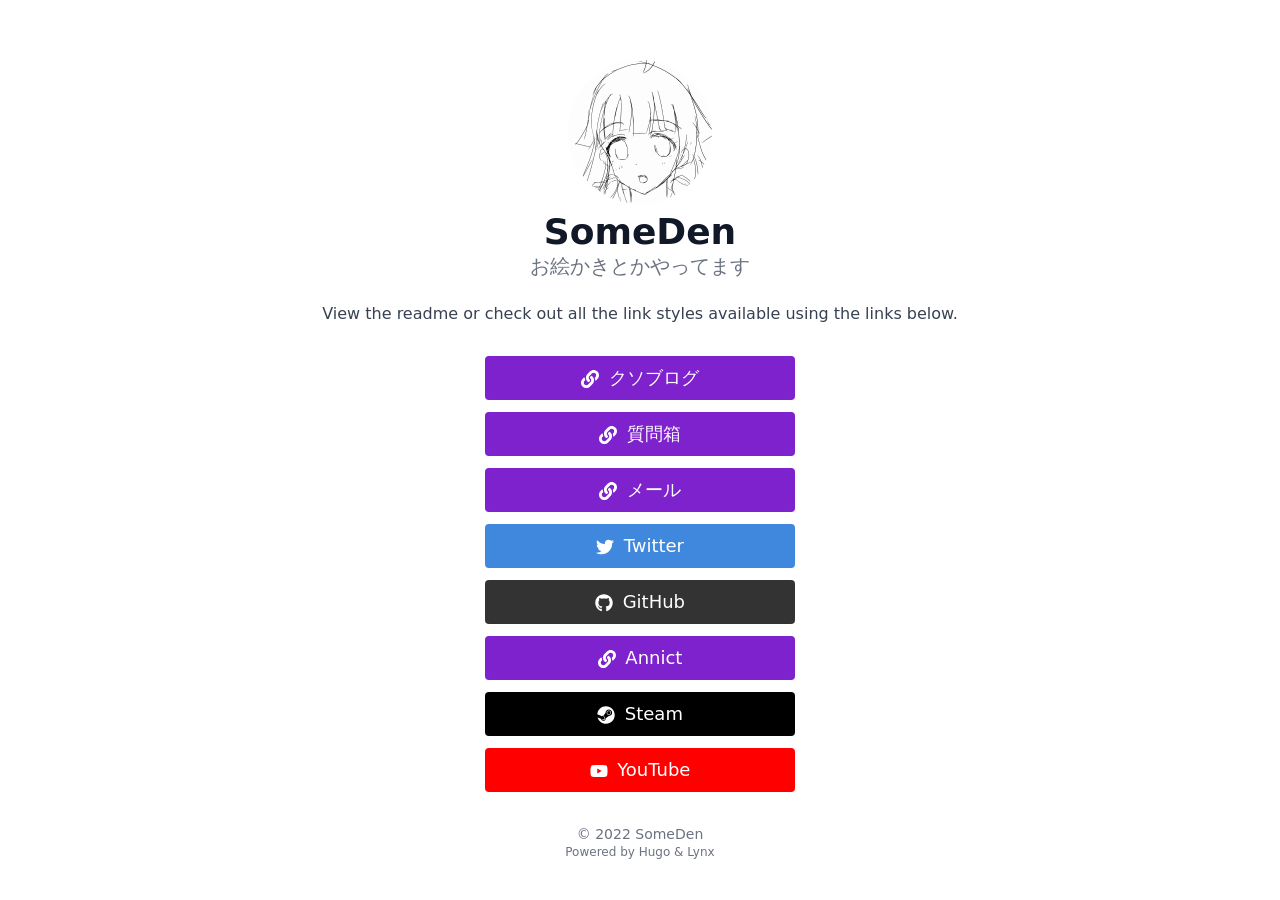
==== commit e65bcfa7: "update" ====
--- a/index.html
+++ b/index.html
@@ -198,7 +198,7 @@
             
             <a
               class="link link-link mb-3 min-w-full rounded py-2 text-lg sm:px-24"
-              href="someden@someden.net"
+              href="mailto://someden@someden.net"
               target="_self"
               
               rel="me noopener noreferrer"
@@ -208,7 +208,7 @@
     <svg aria-hidden="true" focusable="false" data-prefix="fas" data-icon="link" class="svg-inline--fa fa-link fa-w-16" role="img" xmlns="http://www.w3.org/2000/svg" viewBox="0 0 512 512"><path fill="currentColor" d="M326.612 185.391c59.747 59.809 58.927 155.698.36 214.59-.11.12-.24.25-.36.37l-67.2 67.2c-59.27 59.27-155.699 59.262-214.96 0-59.27-59.26-59.27-155.7 0-214.96l37.106-37.106c9.84-9.84 26.786-3.3 27.294 10.606.648 17.722 3.826 35.527 9.69 52.721 1.986 5.822.567 12.262-3.783 16.612l-13.087 13.087c-28.026 28.026-28.905 73.66-1.155 101.96 28.024 28.579 74.086 28.749 102.325.51l67.2-67.19c28.191-28.191 28.073-73.757 0-101.83-3.701-3.694-7.429-6.564-10.341-8.569a16.037 16.037 0 0 1-6.947-12.606c-.396-10.567 3.348-21.456 11.698-29.806l21.054-21.055c5.521-5.521 14.182-6.199 20.584-1.731a152.482 152.482 0 0 1 20.522 17.197zM467.547 44.449c-59.261-59.262-155.69-59.27-214.96 0l-67.2 67.2c-.12.12-.25.25-.36.37-58.566 58.892-59.387 154.781.36 214.59a152.454 152.454 0 0 0 20.521 17.196c6.402 4.468 15.064 3.789 20.584-1.731l21.054-21.055c8.35-8.35 12.094-19.239 11.698-29.806a16.037 16.037 0 0 0-6.947-12.606c-2.912-2.005-6.64-4.875-10.341-8.569-28.073-28.073-28.191-73.639 0-101.83l67.2-67.19c28.239-28.239 74.3-28.069 102.325.51 27.75 28.3 26.872 73.934-1.155 101.96l-13.087 13.087c-4.35 4.35-5.769 10.79-3.783 16.612 5.864 17.194 9.042 34.999 9.69 52.721.509 13.906 17.454 20.446 27.294 10.606l37.106-37.106c59.271-59.259 59.271-155.699.001-214.959z"></path></svg>
   </span>
 
-</span>質問箱
+</span>メール
             </a>
           
         
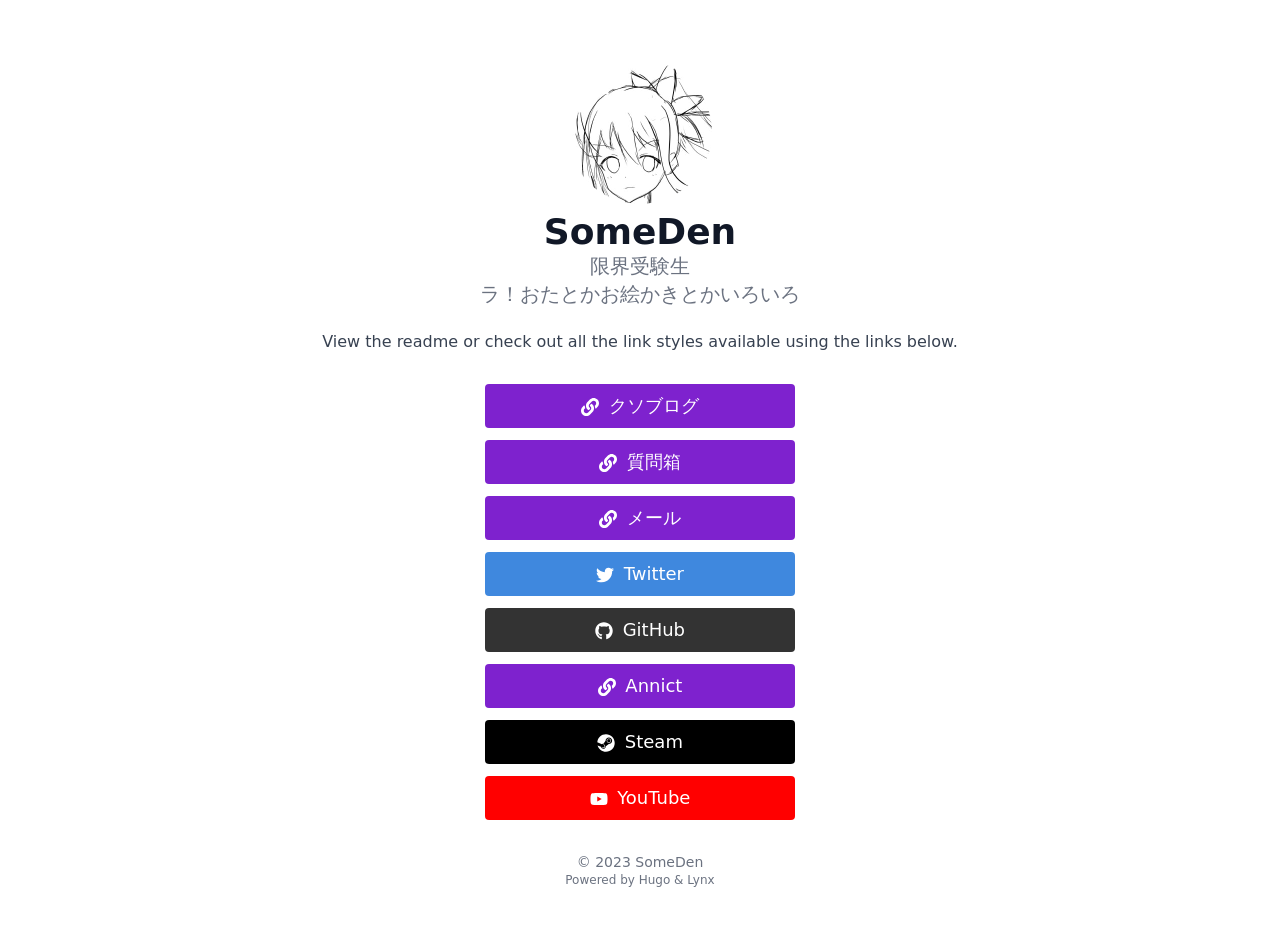
==== commit bd695676: "update" ====
--- a/index.html
+++ b/index.html
@@ -106,7 +106,7 @@
           width="144"
           height="144"
           alt="SomeDen"
-          src="/author_hu186de4450db01cb0ad0e7162a1427096_298804_288x288_fill_q75_box_smart1.jpg"
+          src="/author_hu4db7e6beed2b36a6f058c9139ba4e504_155949_288x288_fill_q75_box_smart1.jpg"
         />
       
       <h1 class="text-4xl font-extrabold dark:text-white">
@@ -114,7 +114,7 @@
       </h1>
       
         <h2 class="text-xl text-neutral-500 dark:text-neutral-400">
-          お絵かきとかやってます
+          限界受験生<br>ラ！おたとかお絵かきとかいろいろ
         </h2>
       
       
@@ -198,7 +198,7 @@
             
             <a
               class="link link-link mb-3 min-w-full rounded py-2 text-lg sm:px-24"
-              href="mailto://someden@someden.net"
+              href="mailto:someden@someden.net"
               target="_self"
               
               rel="me noopener noreferrer"
@@ -341,7 +341,7 @@
     
     <p class="text-sm text-neutral-500 dark:text-neutral-400">
         &copy;
-        2022
+        2023
         SomeDen
     </p>
     
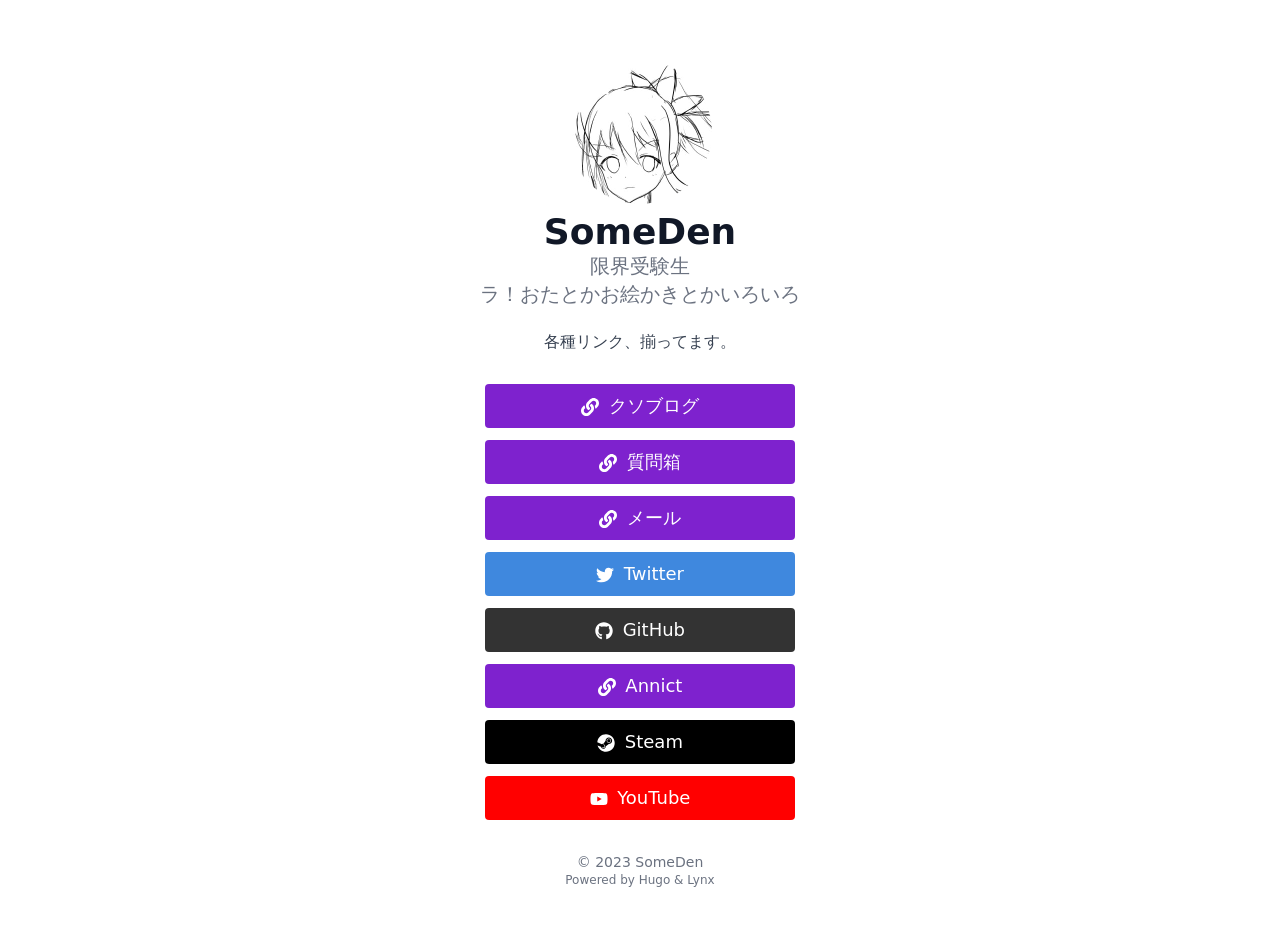
==== commit c7fa5e20: "update" ====
--- a/index.html
+++ b/index.html
@@ -118,7 +118,7 @@
         </h2>
       
       
-        <section class="pt-5 prose dark:prose-invert"><p>View the readme or check out all the link styles available using the links below.</p>
+        <section class="pt-5 prose dark:prose-invert"><p>各種リンク、揃ってます。</p>
 </section>
       
     </header>
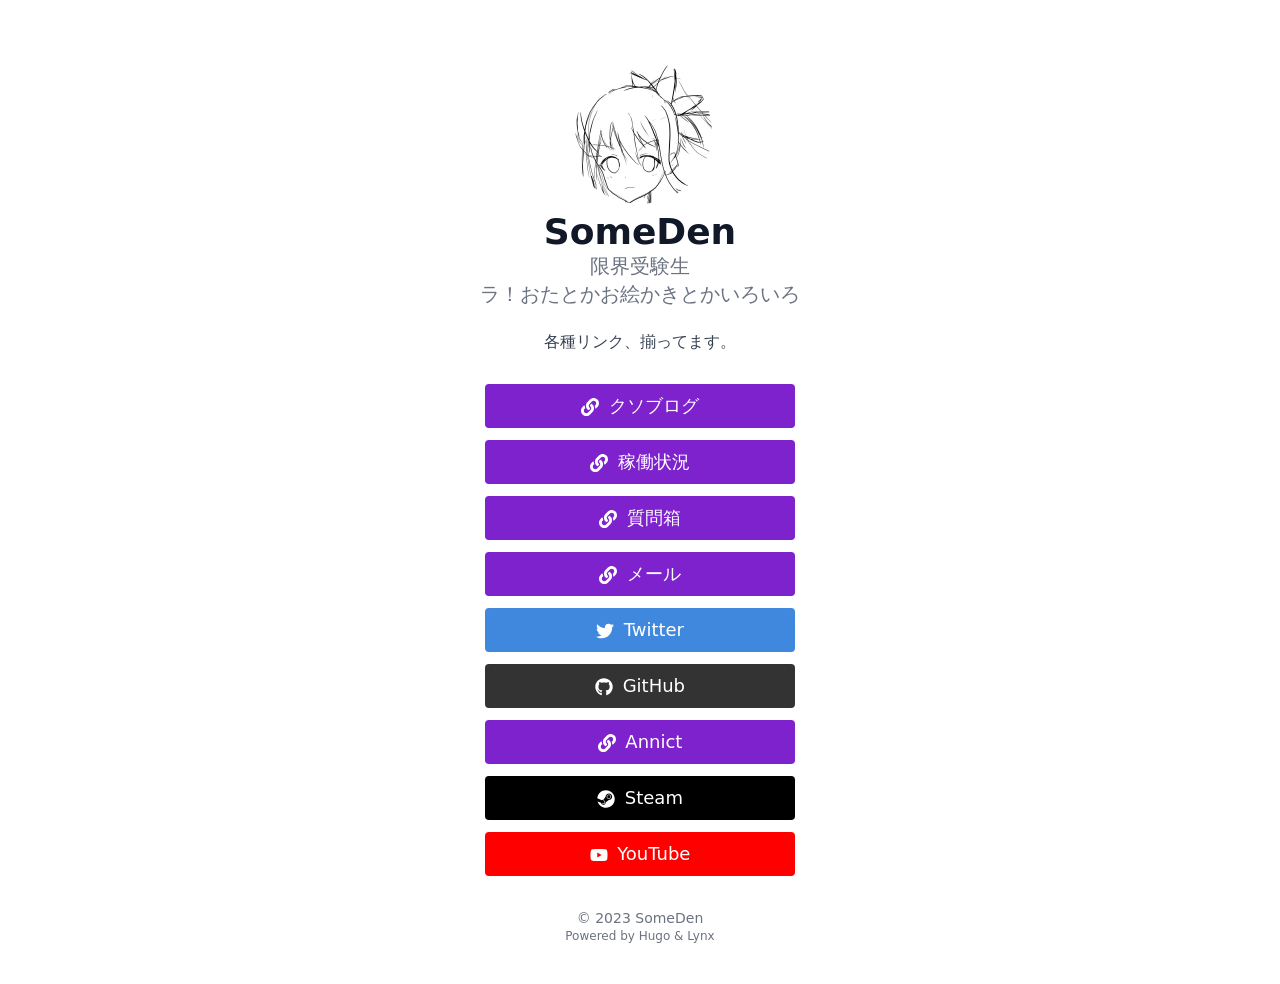
==== commit bf8e2704: "update" ====
--- a/index.html
+++ b/index.html
@@ -59,6 +59,8 @@
   
   <meta name="author" content="SomeDen" />
   
+    
+      <link href="#ZgotmplZ" rel="me" />
     
       <link href="#ZgotmplZ" rel="me" />
     
@@ -169,6 +171,35 @@
             
             <a
               class="link link-link mb-3 min-w-full rounded py-2 text-lg sm:px-24"
+              href="http://status1.someden.net"
+              target="_self"
+              
+              rel="me noopener noreferrer"
+            ><span class="mr-1">
+
+  <span class="relative inline-block align-text-bottom icon">
+    <svg aria-hidden="true" focusable="false" data-prefix="fas" data-icon="link" class="svg-inline--fa fa-link fa-w-16" role="img" xmlns="http://www.w3.org/2000/svg" viewBox="0 0 512 512"><path fill="currentColor" d="M326.612 185.391c59.747 59.809 58.927 155.698.36 214.59-.11.12-.24.25-.36.37l-67.2 67.2c-59.27 59.27-155.699 59.262-214.96 0-59.27-59.26-59.27-155.7 0-214.96l37.106-37.106c9.84-9.84 26.786-3.3 27.294 10.606.648 17.722 3.826 35.527 9.69 52.721 1.986 5.822.567 12.262-3.783 16.612l-13.087 13.087c-28.026 28.026-28.905 73.66-1.155 101.96 28.024 28.579 74.086 28.749 102.325.51l67.2-67.19c28.191-28.191 28.073-73.757 0-101.83-3.701-3.694-7.429-6.564-10.341-8.569a16.037 16.037 0 0 1-6.947-12.606c-.396-10.567 3.348-21.456 11.698-29.806l21.054-21.055c5.521-5.521 14.182-6.199 20.584-1.731a152.482 152.482 0 0 1 20.522 17.197zM467.547 44.449c-59.261-59.262-155.69-59.27-214.96 0l-67.2 67.2c-.12.12-.25.25-.36.37-58.566 58.892-59.387 154.781.36 214.59a152.454 152.454 0 0 0 20.521 17.196c6.402 4.468 15.064 3.789 20.584-1.731l21.054-21.055c8.35-8.35 12.094-19.239 11.698-29.806a16.037 16.037 0 0 0-6.947-12.606c-2.912-2.005-6.64-4.875-10.341-8.569-28.073-28.073-28.191-73.639 0-101.83l67.2-67.19c28.239-28.239 74.3-28.069 102.325.51 27.75 28.3 26.872 73.934-1.155 101.96l-13.087 13.087c-4.35 4.35-5.769 10.79-3.783 16.612 5.864 17.194 9.042 34.999 9.69 52.721.509 13.906 17.454 20.446 27.294 10.606l37.106-37.106c59.271-59.259 59.271-155.699.001-214.959z"></path></svg>
+  </span>
+
+</span>稼働状況
+            </a>
+          
+        
+          
+            
+            
+            
+            
+            
+            
+              
+              
+              
+              
+              
+            
+            <a
+              class="link link-link mb-3 min-w-full rounded py-2 text-lg sm:px-24"
               href="https://peing.net/ja/someden_jotx"
               target="_self"
               
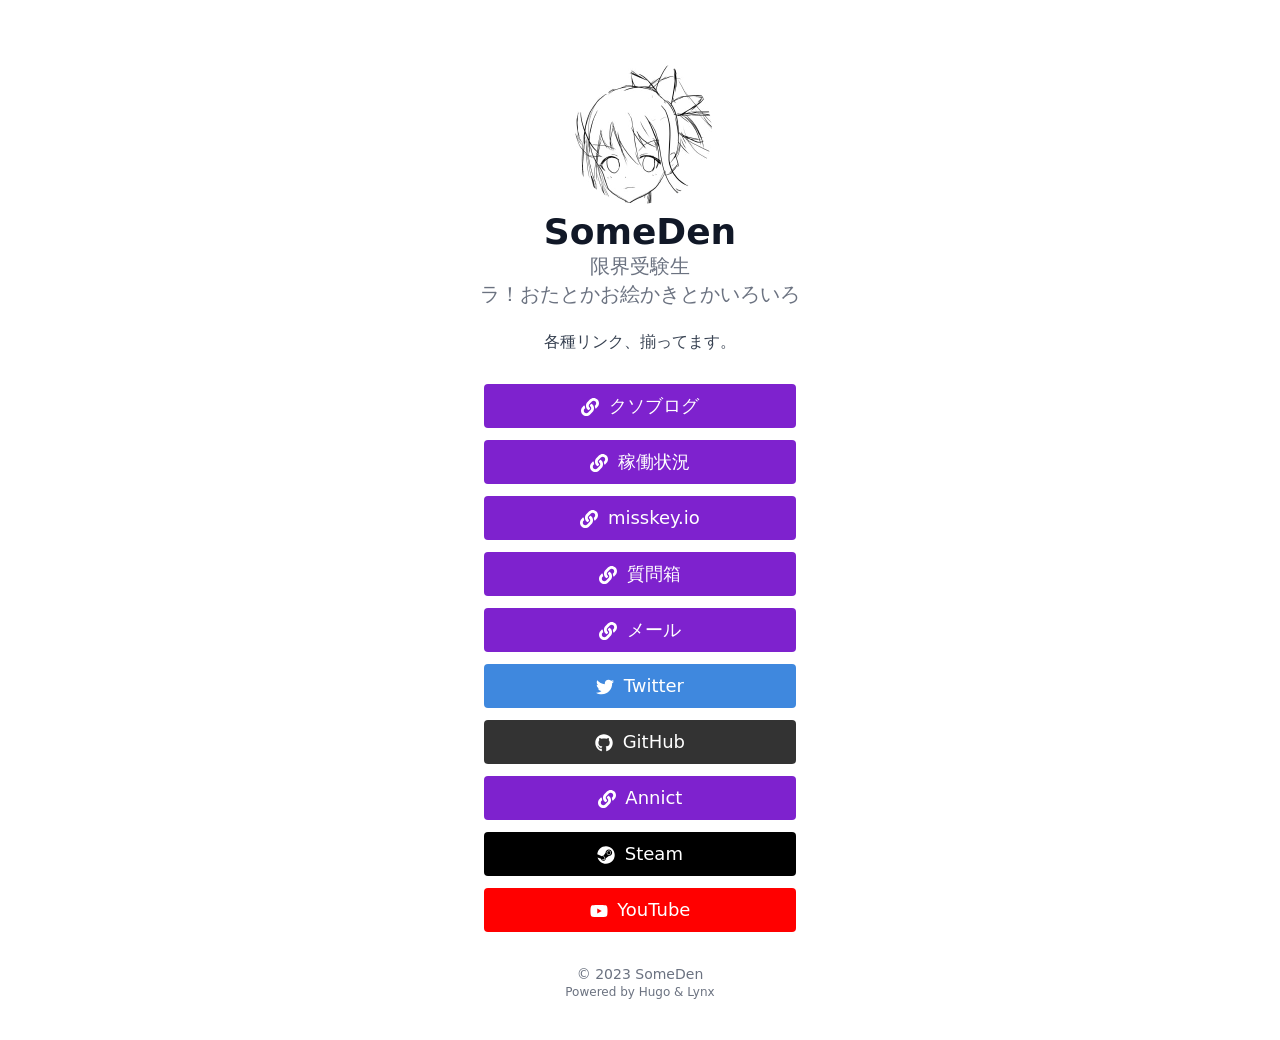
==== commit 3a0c8abb: "update" ====
--- a/index.html
+++ b/index.html
@@ -59,6 +59,8 @@
   
   <meta name="author" content="SomeDen" />
   
+    
+      <link href="#ZgotmplZ" rel="me" />
     
       <link href="#ZgotmplZ" rel="me" />
     
@@ -200,6 +202,35 @@
             
             <a
               class="link link-link mb-3 min-w-full rounded py-2 text-lg sm:px-24"
+              href="http://misskey.io/@SomeDen"
+              target="_self"
+              
+              rel="me noopener noreferrer"
+            ><span class="mr-1">
+
+  <span class="relative inline-block align-text-bottom icon">
+    <svg aria-hidden="true" focusable="false" data-prefix="fas" data-icon="link" class="svg-inline--fa fa-link fa-w-16" role="img" xmlns="http://www.w3.org/2000/svg" viewBox="0 0 512 512"><path fill="currentColor" d="M326.612 185.391c59.747 59.809 58.927 155.698.36 214.59-.11.12-.24.25-.36.37l-67.2 67.2c-59.27 59.27-155.699 59.262-214.96 0-59.27-59.26-59.27-155.7 0-214.96l37.106-37.106c9.84-9.84 26.786-3.3 27.294 10.606.648 17.722 3.826 35.527 9.69 52.721 1.986 5.822.567 12.262-3.783 16.612l-13.087 13.087c-28.026 28.026-28.905 73.66-1.155 101.96 28.024 28.579 74.086 28.749 102.325.51l67.2-67.19c28.191-28.191 28.073-73.757 0-101.83-3.701-3.694-7.429-6.564-10.341-8.569a16.037 16.037 0 0 1-6.947-12.606c-.396-10.567 3.348-21.456 11.698-29.806l21.054-21.055c5.521-5.521 14.182-6.199 20.584-1.731a152.482 152.482 0 0 1 20.522 17.197zM467.547 44.449c-59.261-59.262-155.69-59.27-214.96 0l-67.2 67.2c-.12.12-.25.25-.36.37-58.566 58.892-59.387 154.781.36 214.59a152.454 152.454 0 0 0 20.521 17.196c6.402 4.468 15.064 3.789 20.584-1.731l21.054-21.055c8.35-8.35 12.094-19.239 11.698-29.806a16.037 16.037 0 0 0-6.947-12.606c-2.912-2.005-6.64-4.875-10.341-8.569-28.073-28.073-28.191-73.639 0-101.83l67.2-67.19c28.239-28.239 74.3-28.069 102.325.51 27.75 28.3 26.872 73.934-1.155 101.96l-13.087 13.087c-4.35 4.35-5.769 10.79-3.783 16.612 5.864 17.194 9.042 34.999 9.69 52.721.509 13.906 17.454 20.446 27.294 10.606l37.106-37.106c59.271-59.259 59.271-155.699.001-214.959z"></path></svg>
+  </span>
+
+</span>misskey.io
+            </a>
+          
+        
+          
+            
+            
+            
+            
+            
+            
+              
+              
+              
+              
+              
+            
+            <a
+              class="link link-link mb-3 min-w-full rounded py-2 text-lg sm:px-24"
               href="https://peing.net/ja/someden_jotx"
               target="_self"
               
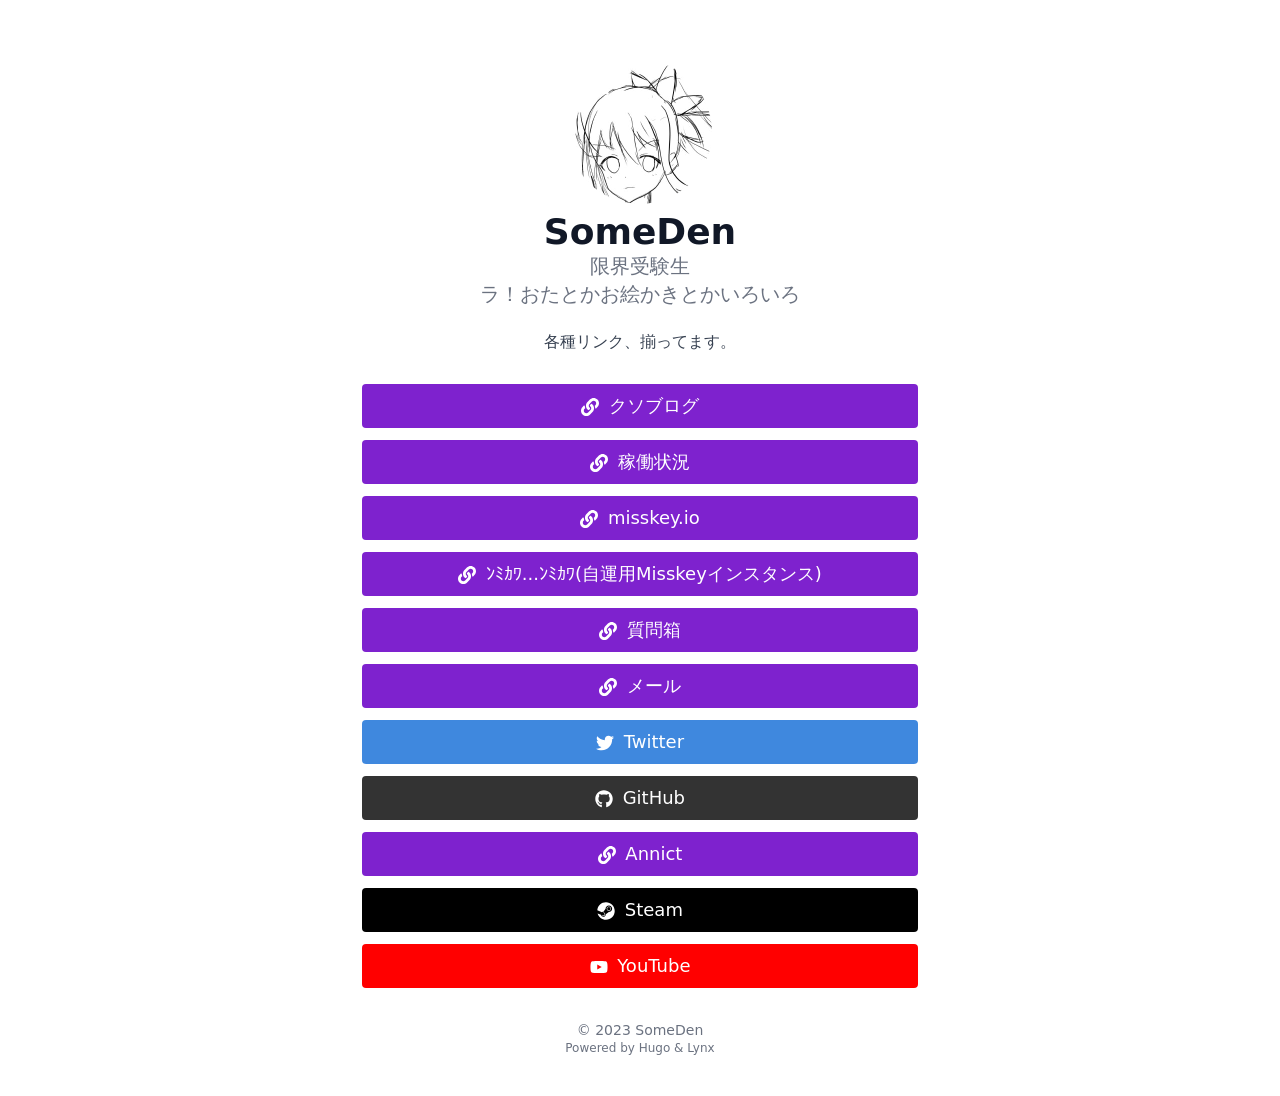
==== commit 295981cb: "update" ====
--- a/index.html
+++ b/index.html
@@ -59,6 +59,8 @@
   
   <meta name="author" content="SomeDen" />
   
+    
+      <link href="#ZgotmplZ" rel="me" />
     
       <link href="#ZgotmplZ" rel="me" />
     
@@ -231,6 +233,35 @@
             
             <a
               class="link link-link mb-3 min-w-full rounded py-2 text-lg sm:px-24"
+              href="http://misskey.someden.net/@SomeDen"
+              target="_self"
+              
+              rel="me noopener noreferrer"
+            ><span class="mr-1">
+
+  <span class="relative inline-block align-text-bottom icon">
+    <svg aria-hidden="true" focusable="false" data-prefix="fas" data-icon="link" class="svg-inline--fa fa-link fa-w-16" role="img" xmlns="http://www.w3.org/2000/svg" viewBox="0 0 512 512"><path fill="currentColor" d="M326.612 185.391c59.747 59.809 58.927 155.698.36 214.59-.11.12-.24.25-.36.37l-67.2 67.2c-59.27 59.27-155.699 59.262-214.96 0-59.27-59.26-59.27-155.7 0-214.96l37.106-37.106c9.84-9.84 26.786-3.3 27.294 10.606.648 17.722 3.826 35.527 9.69 52.721 1.986 5.822.567 12.262-3.783 16.612l-13.087 13.087c-28.026 28.026-28.905 73.66-1.155 101.96 28.024 28.579 74.086 28.749 102.325.51l67.2-67.19c28.191-28.191 28.073-73.757 0-101.83-3.701-3.694-7.429-6.564-10.341-8.569a16.037 16.037 0 0 1-6.947-12.606c-.396-10.567 3.348-21.456 11.698-29.806l21.054-21.055c5.521-5.521 14.182-6.199 20.584-1.731a152.482 152.482 0 0 1 20.522 17.197zM467.547 44.449c-59.261-59.262-155.69-59.27-214.96 0l-67.2 67.2c-.12.12-.25.25-.36.37-58.566 58.892-59.387 154.781.36 214.59a152.454 152.454 0 0 0 20.521 17.196c6.402 4.468 15.064 3.789 20.584-1.731l21.054-21.055c8.35-8.35 12.094-19.239 11.698-29.806a16.037 16.037 0 0 0-6.947-12.606c-2.912-2.005-6.64-4.875-10.341-8.569-28.073-28.073-28.191-73.639 0-101.83l67.2-67.19c28.239-28.239 74.3-28.069 102.325.51 27.75 28.3 26.872 73.934-1.155 101.96l-13.087 13.087c-4.35 4.35-5.769 10.79-3.783 16.612 5.864 17.194 9.042 34.999 9.69 52.721.509 13.906 17.454 20.446 27.294 10.606l37.106-37.106c59.271-59.259 59.271-155.699.001-214.959z"></path></svg>
+  </span>
+
+</span>ﾝﾐｶﾜ...ﾝﾐｶﾜ(自運用Misskeyインスタンス)
+            </a>
+          
+        
+          
+            
+            
+            
+            
+            
+            
+              
+              
+              
+              
+              
+            
+            <a
+              class="link link-link mb-3 min-w-full rounded py-2 text-lg sm:px-24"
               href="https://peing.net/ja/someden_jotx"
               target="_self"
               
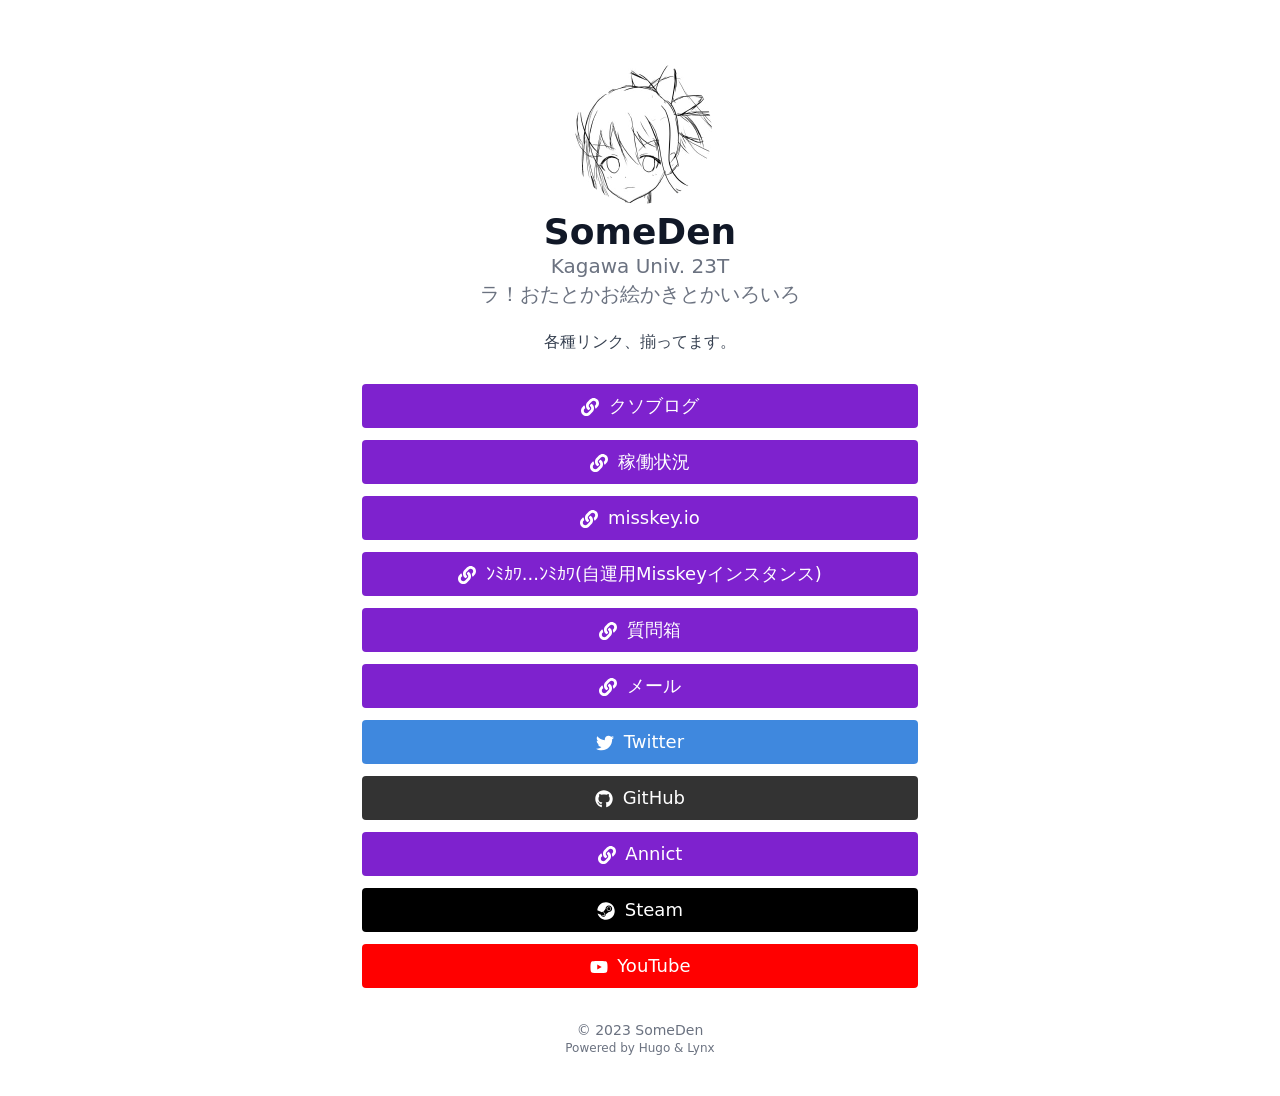
==== commit f3dddf80: "update" ====
--- a/index.html
+++ b/index.html
@@ -120,7 +120,7 @@
       </h1>
       
         <h2 class="text-xl text-neutral-500 dark:text-neutral-400">
-          限界受験生<br>ラ！おたとかお絵かきとかいろいろ
+          Kagawa Univ. 23T<br>ラ！おたとかお絵かきとかいろいろ
         </h2>
       
       
